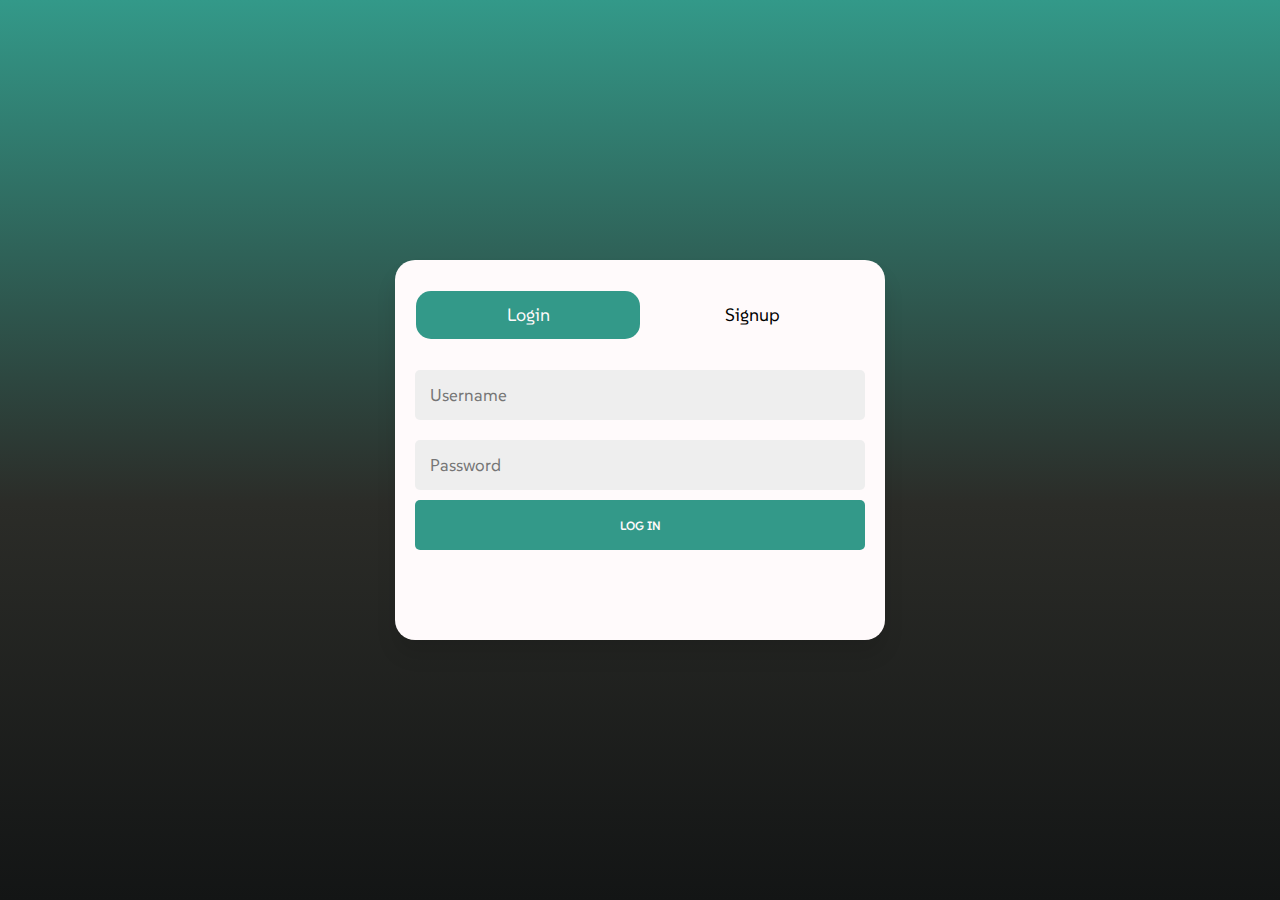
==== index.html @ b68c8d07 "added login functionality missing db info for actualy connection and verification. added some minor " ====
<!DOCTYPE html>
<html lang="en">
  <head>
    <meta charset="UTF-8" />
    <meta name="viewport" content="width=device-width, initial-scale=1.0" />
    <link rel="stylesheet" href="css\syle.css" />
    <script type="text/javascript" src="js/code.js"></script>
    <title>Small Project Group 14</title>
  </head>
  <body>
    <div class="container" id="container">
      <div class="choice-btns">
        <input type="radio" name="btn" id="login" checked />
        <input type="radio" name="btn" id="signup" />
        <label for="login" class="btn login">Login</label>
        <label for="signup" class="btn signup">Signup</label>
        <div class="btn-tab"></div>
      </div>

      <div class="inner-container">
        <div class="form-container log-in">
          <form>
            <div class="divider">
              <input type="text" placeholder="Username" id="loginUsername" />
            </div>
            <div class="divider">
              <input
                type="password"
                placeholder="Password"
                id="loginPassword"
              />
            </div>
            <button>Log In</button>
            <span id="loginResult"></span>
          </form>
        </div>
        <div class="form-container sign-up">
          <form>
            <div class="divider">
              <input type="text" placeholder="Username" />
            </div>
            <div class="divider">
              <input type="password" placeholder="Password" />
            </div>
            <div class="divider">
              <input type="password" placeholder="Confirm Password" />
            </div>
            <button>Sign Up</button>
          </form>
        </div>
      </div>
    </div>

    <script src="js\script.js"></script>
  </body>
</html>
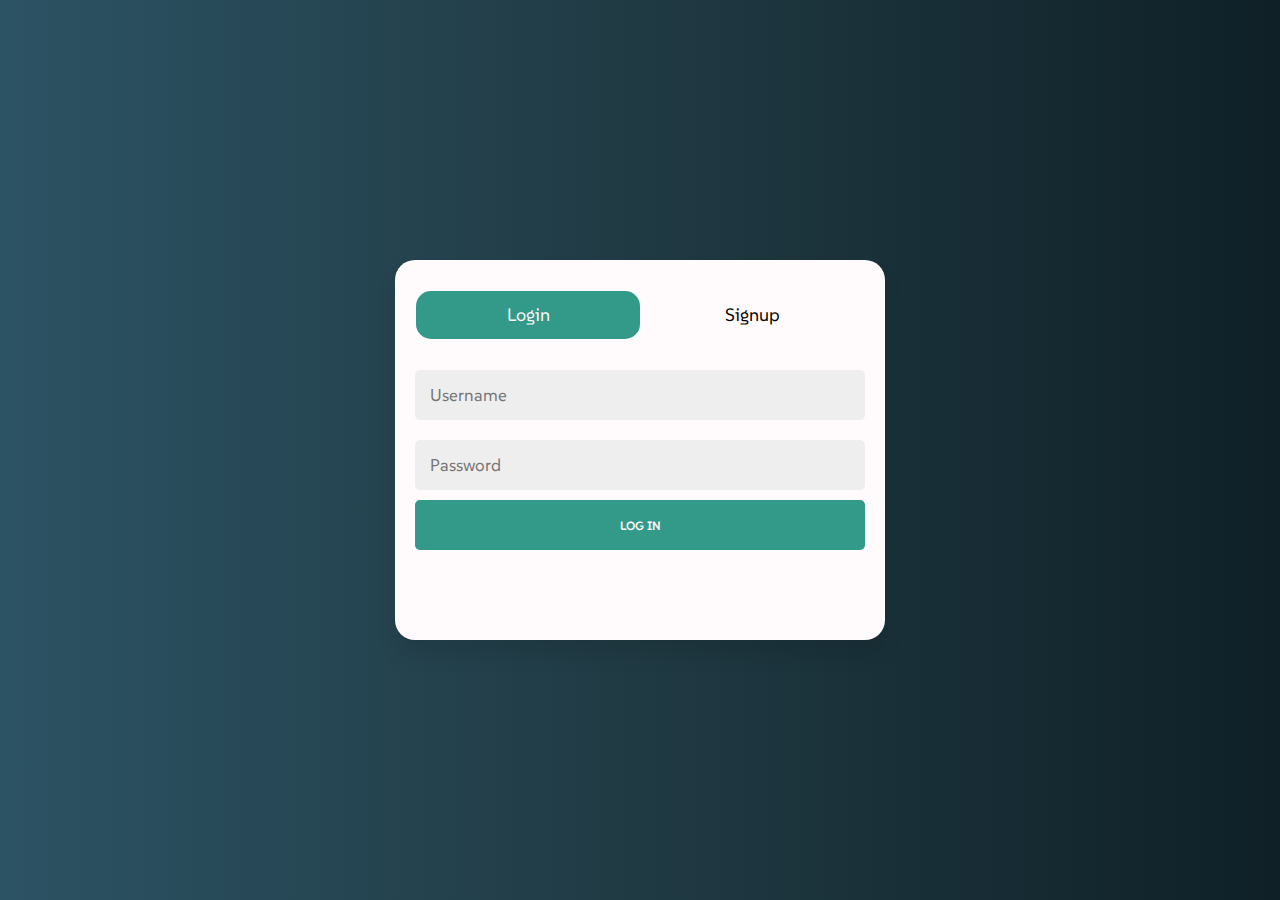
==== commit d0ff1cd0: "Some modifications to login and contacts page" ====
--- a/index.html
+++ b/index.html
@@ -3,12 +3,15 @@
   <head>
     <meta charset="UTF-8" />
     <meta name="viewport" content="width=device-width, initial-scale=1.0" />
-    <link rel="stylesheet" href="css\syle.css" />
+
+    <link rel="stylesheet" href="css\style.css" />
     <script type="text/javascript" src="js/code.js"></script>
     <title>Small Project Group 14</title>
   </head>
+
   <body>
     <div class="container" id="container">
+      <!-- Login/SignUp buttons -->
       <div class="choice-btns">
         <input type="radio" name="btn" id="login" checked />
         <input type="radio" name="btn" id="signup" />
@@ -18,6 +21,7 @@
       </div>
 
       <div class="inner-container">
+        <!-- Login -->
         <div class="form-container log-in">
           <form>
             <div class="divider">
@@ -34,6 +38,8 @@
             <span id="loginResult"></span>
           </form>
         </div>
+
+        <!-- Sign Up -->
         <div class="form-container sign-up">
           <form>
             <div class="divider">
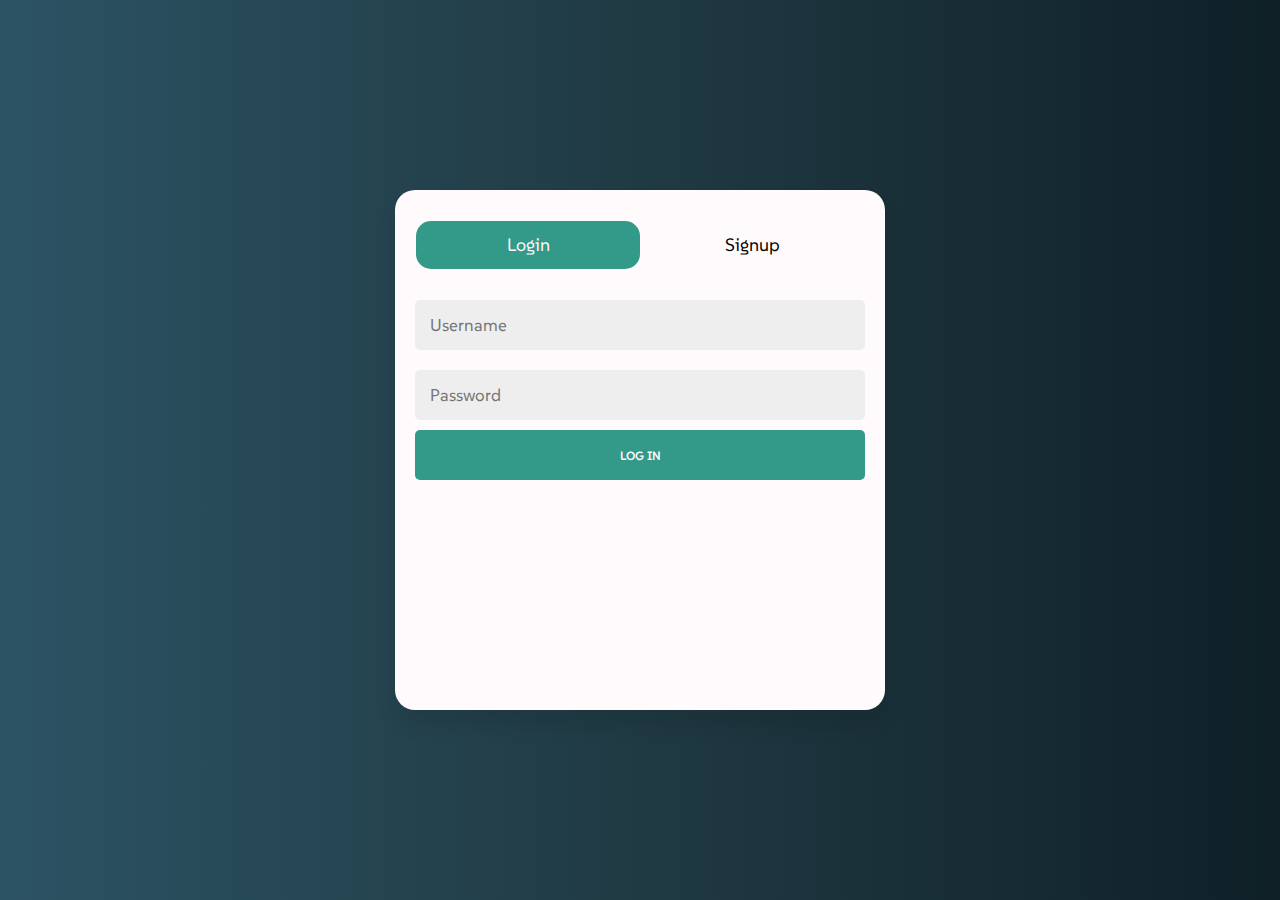
==== commit a4b8ddb1: "fixed login.php logic and added firstName and lastName getting inserted into db" ====
--- a/index.html
+++ b/index.html
@@ -1,12 +1,11 @@
 <!DOCTYPE html>
 <html lang="en">
   <head>
+    <title>Small Project Group 14</title>
     <meta charset="UTF-8" />
     <meta name="viewport" content="width=device-width, initial-scale=1.0" />
-
     <link rel="stylesheet" href="css\style.css" />
-    <script type="text/javascript" src="js/code.js"></script>
-    <title>Small Project Group 14</title>
+    <script type="module" src="js/code.js"></script>
   </head>
 
   <body>
@@ -34,7 +33,7 @@
                 id="loginPassword"
               />
             </div>
-            <button>Log In</button>
+            <button type="button" id="loginButton">Log In</button>
             <span id="loginResult"></span>
           </form>
         </div>
@@ -43,15 +42,34 @@
         <div class="form-container sign-up">
           <form>
             <div class="divider">
-              <input type="text" placeholder="Username" />
+              <input
+                type="text"
+                placeholder="First Name"
+                id="signupFirstName"
+              />
             </div>
             <div class="divider">
-              <input type="password" placeholder="Password" />
+              <input type="text" placeholder="Last Name" id="signupLastName" />
             </div>
             <div class="divider">
-              <input type="password" placeholder="Confirm Password" />
+              <input type="text" placeholder="Username" id="signupUsername" />
             </div>
-            <button>Sign Up</button>
+            <div class="divider">
+              <input
+                type="password"
+                placeholder="Password"
+                id="signupPassword"
+              />
+            </div>
+            <div class="divider">
+              <input
+                type="password"
+                placeholder="Confirm Password"
+                id="signupPasswordConfirm"
+              />
+            </div>
+            <button type="button" id="signUpButton">Sign Up</button>
+            <span id="signupResult"></span>
           </form>
         </div>
       </div>
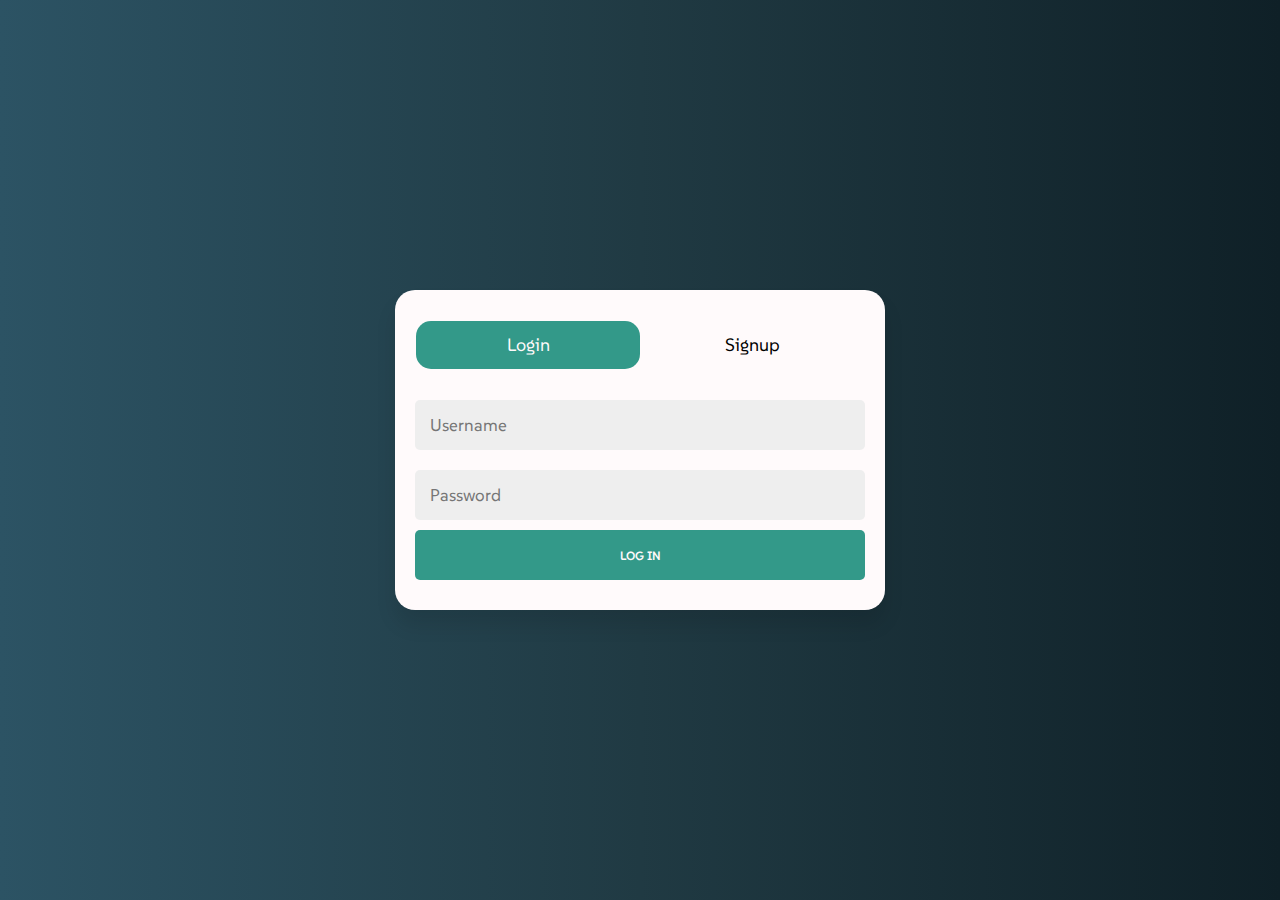
==== commit 54c0a65b: "fixed login container height" ====
--- a/index.html
+++ b/index.html
@@ -4,7 +4,7 @@
     <title>Small Project Group 14</title>
     <meta charset="UTF-8" />
     <meta name="viewport" content="width=device-width, initial-scale=1.0" />
-    <link rel="stylesheet" href="css\style.css" />
+    <link rel="stylesheet" href="css\loginStyle.css" />
     <script type="module" src="js/code.js"></script>
   </head>
 
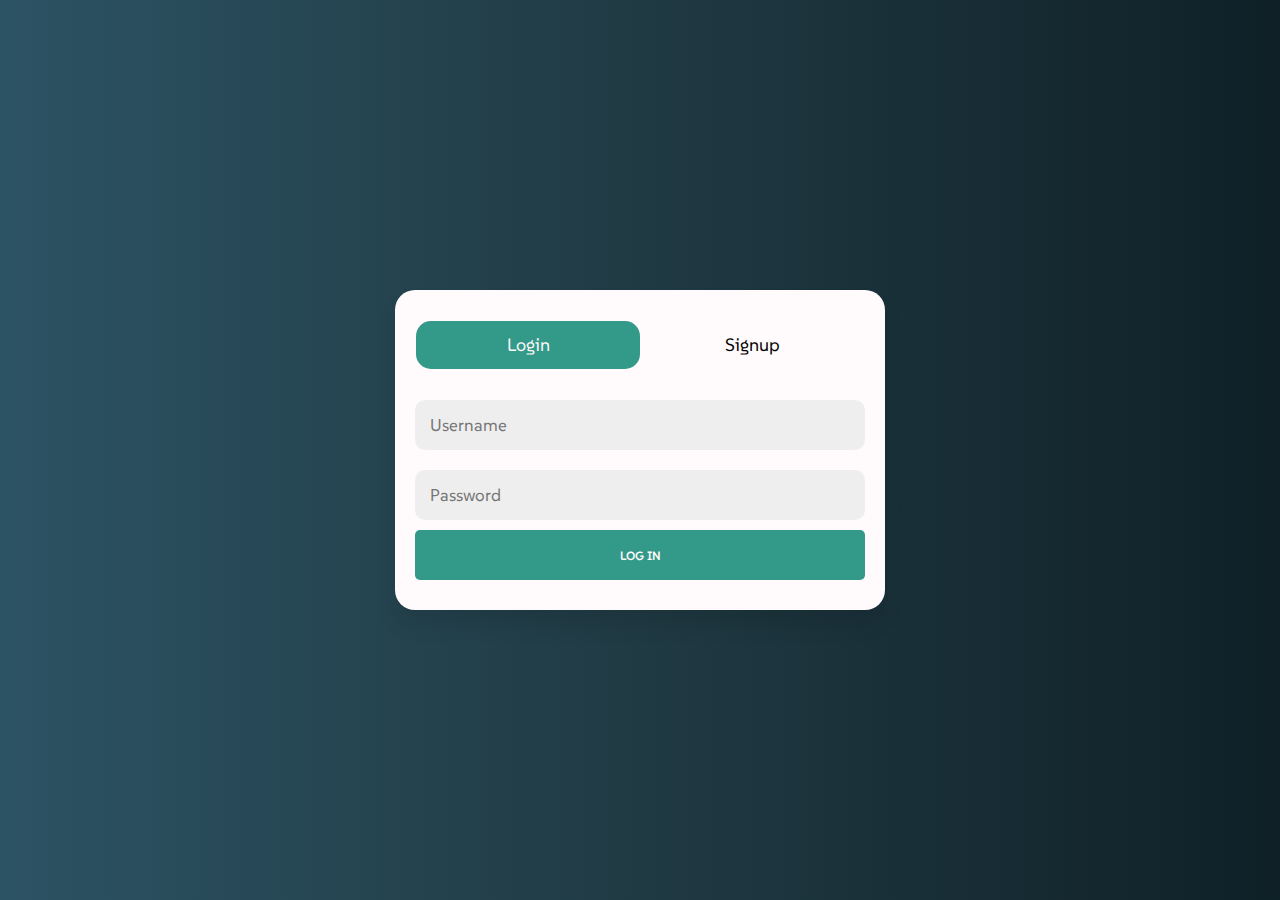
==== commit 5cd54fdc: "added notification box to login page" ====
--- a/index.html
+++ b/index.html
@@ -72,6 +72,14 @@
             <span id="signupResult"></span>
           </form>
         </div>
+        <!-- End of signup form -->
+      </div>
+    </div>
+
+    <!-- Notification Box -->
+    <div id="notificationBox" class="notification-box">
+      <div class="notification-content">
+        <span class="text" id="text"></span>
       </div>
     </div>
 
